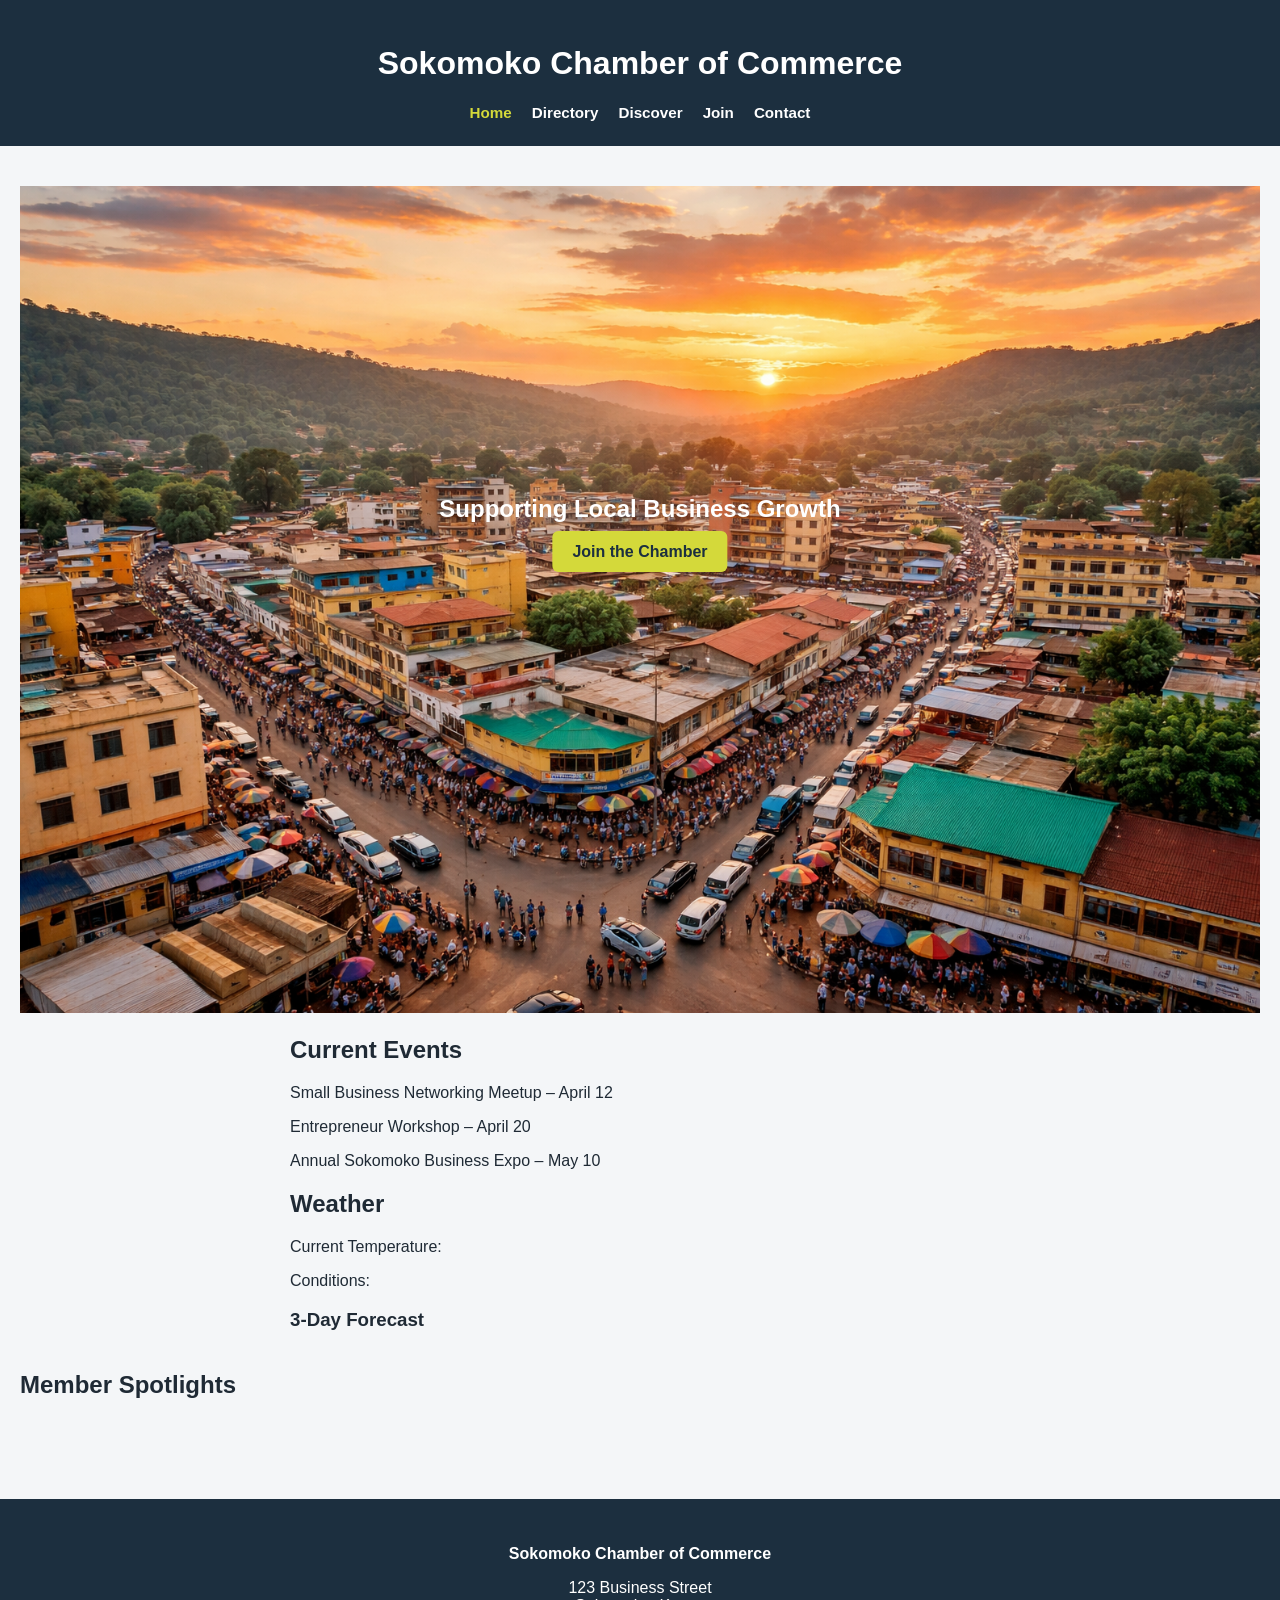
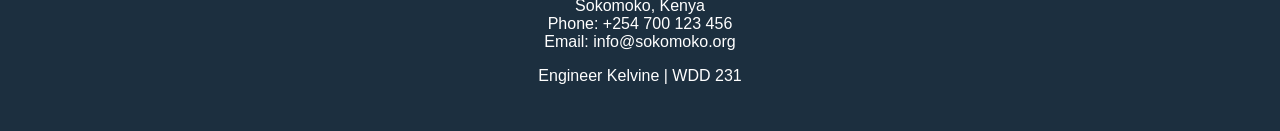
==== chamber/index.html @ 2cf3fa35 "13" ====
<!DOCTYPE html>
<html lang="en">

<head>
    <meta charset="UTF-8">
    <meta name="viewport" content="width=device-width, initial-scale=1.0">

    <title>Sokomoko Chamber of Commerce</title>

    <meta name="description" content="Welcome to the Sokomoko Chamber of Commerce. Discover businesses, events, and opportunities in Sokomoko.">
    <meta name="author" content="Kelvine Owino Inganga">

    <link rel="icon" href="images/favicon.png">

    <link rel="stylesheet" href="styles/normalize.css">
    <link rel="stylesheet" href="styles/small.css">
    <link rel="stylesheet" href="styles/larger.css">

    <script src="scripts/home.js" defer></script>
    <script src="scripts/date.js" defer></script>

</head>

<body>

    <header>

        <h1>Sokomoko Chamber of Commerce</h1>

        <button id="hamburger">☰</button>

        <nav id="navMenu">
            <ul>

                <li><a href="index.html" class="active">Home</a></li>
                <li><a href="directory.html">Directory</a></li>
                <li><a href="discover.html">Discover</a></li>
                <li><a href="join.html">Join</a></li>
                <li><a href="contact.html">Contact</a></li>

            </ul>
        </nav>

    </header>

    <main>

        <!-- HERO -->

        <section class="hero">

            <img src="images/hero.png" alt="Sokomoko city businesses">

            <div class="hero-text">

                <h2>Supporting Local Business Growth</h2>

                <a href="join.html" class="cta">Join the Chamber</a>

            </div>

        </section>


        <!-- CURRENT EVENTS -->

        <section class="events">

            <h2>Current Events</h2>

            <p>Small Business Networking Meetup – April 12</p>

            <p>Entrepreneur Workshop – April 20</p>

            <p>Annual Sokomoko Business Expo – May 10</p>

        </section>


        <!-- WEATHER -->

        <section class="weather">

            <h2>Weather</h2>

            <p>Current Temperature: <span id="current-temp"></span></p>

            <p>Conditions: <span id="weather-desc"></span></p>

            <h3>3-Day Forecast</h3>

            <div id="forecast"></div>

        </section>


        <!-- SPOTLIGHTS -->

        <section class="spotlights">

            <h2>Member Spotlights</h2>

            <div id="spotlight-container"></div>

        </section>

    </main>


    <footer>

        <p><strong>Sokomoko Chamber of Commerce</strong></p>

        <p>
            123 Business Street<br> Sokomoko, Kenya<br> Phone: +254 700 123 456<br> Email: info@sokomoko.org
        </p>

        <p>Engineer Kelvine | WDD 231</p>

        <p id="lastModified"></p>

    </footer>

</body>

</html>
---- chamber/styles/small.css ----
body {
    font-family: Roboto, Arial, sans-serif;
    margin: 0;
    background: #f4f6f8;
    color: #1f2a35;
}


/* HEADER */

header {
    background: #1c2f3f;
    color: white;
    padding: 1.5rem;
    text-align: center;
}


/* NAVIGATION */

nav ul {
    list-style: none;
    padding: 0;
    margin: 1rem 0 0 0;
    display: flex;
    justify-content: center;
    gap: 25px;
}

nav a {
    color: white;
    text-decoration: none;
    font-weight: 600;
    font-size: 0.95rem;
}

nav a:hover {
    color: #d4d93a;
}


/* Wayfinding (active page) */

nav a.active {
    color: #d4d93a;
}


/* HAMBURGER */

#hamburger {
    display: none;
    font-size: 1.8rem;
    background: none;
    border: none;
    color: white;
    cursor: pointer;
}


/* MAIN CONTENT */

main {
    padding: 40px 20px;
}


/* VIEW BUTTONS */

.view-buttons {
    text-align: center;
    margin-bottom: 30px;
}

button {
    padding: 12px 20px;
    margin-right: 10px;
    background: #1c2f3f;
    color: white;
    border: none;
    border-radius: 6px;
    cursor: pointer;
}

button:hover {
    background: #d4d93a;
    color: #1c2f3f;
}


/* GRID DIRECTORY */

.grid-view {
    display: grid;
    grid-template-columns: 1fr;
    gap: 25px;
}


/* BUSINESS CARD */

.card {
    background: white;
    padding: 25px;
    border-radius: 12px;
    box-shadow: 0 8px 20px rgba(0, 0, 0, 0.08);
    text-align: center;
    transition: transform 0.2s;
}

.card:hover {
    transform: translateY(-5px);
}

.card img {
    width: 120px;
    margin-bottom: 15px;
}

.card h3 {
    margin: 10px 0;
}

.card p {
    font-size: 0.9rem;
}


/* LIST VIEW */

.list-view {
    display: flex;
    flex-direction: column;
    gap: 15px;
}

.list-view .card {
    display: grid;
    grid-template-columns: 1fr 2fr 1fr;
    align-items: center;
    text-align: left;
}


/* Requirement: images hidden in list view */

.list-view img {
    display: none;
}


/* MOBILE NAVIGATION */

@media (max-width: 768px) {
    #hamburger {
        display: block;
        margin: 0 auto;
    }
    nav ul {
        display: none;
        flex-direction: column;
        gap: 10px;
        margin-top: 15px;
    }
    nav.open ul {
        display: flex;
    }
}

.hero {
    position: relative;
    text-align: center;
}

.hero img {
    width: 100%;
    height: auto;
}

.hero-text {
    position: absolute;
    top: 40%;
    left: 50%;
    transform: translate(-50%, -50%);
    color: white;
}

.cta {
    background: #d4d93a;
    padding: 12px 20px;
    color: #1c2f3f;
    font-weight: bold;
    text-decoration: none;
    border-radius: 6px;
}

.spotlights {
    margin-top: 40px;
}

#spotlight-container {
    display: grid;
    grid-template-columns: 1fr;
    gap: 20px;
}

.spotlight {
    background: white;
    padding: 20px;
    border-radius: 10px;
    text-align: center;
    box-shadow: 0 5px 10px rgba(0, 0, 0, 0.1);
}


/* FOOTER */

footer {
    background: #1c2f3f;
    color: white;
    text-align: center;
    padding: 30px;
    margin-top: 40px;
}
---- chamber/styles/larger.css ----
@media (min-width: 768px) {
    nav ul {
        display: flex;
        justify-content: center;
        gap: 20px;
    }
    .grid {
        grid-template-columns: repeat(3, 1fr);
    }
    .card img {
        max-width: 150px;
    }
}

@media (min-width: 768px) {
    #spotlight-container {
        grid-template-columns: repeat(3, 1fr);
    }
    .weather,
    .events {
        max-width: 700px;
        margin: auto;
    }
}
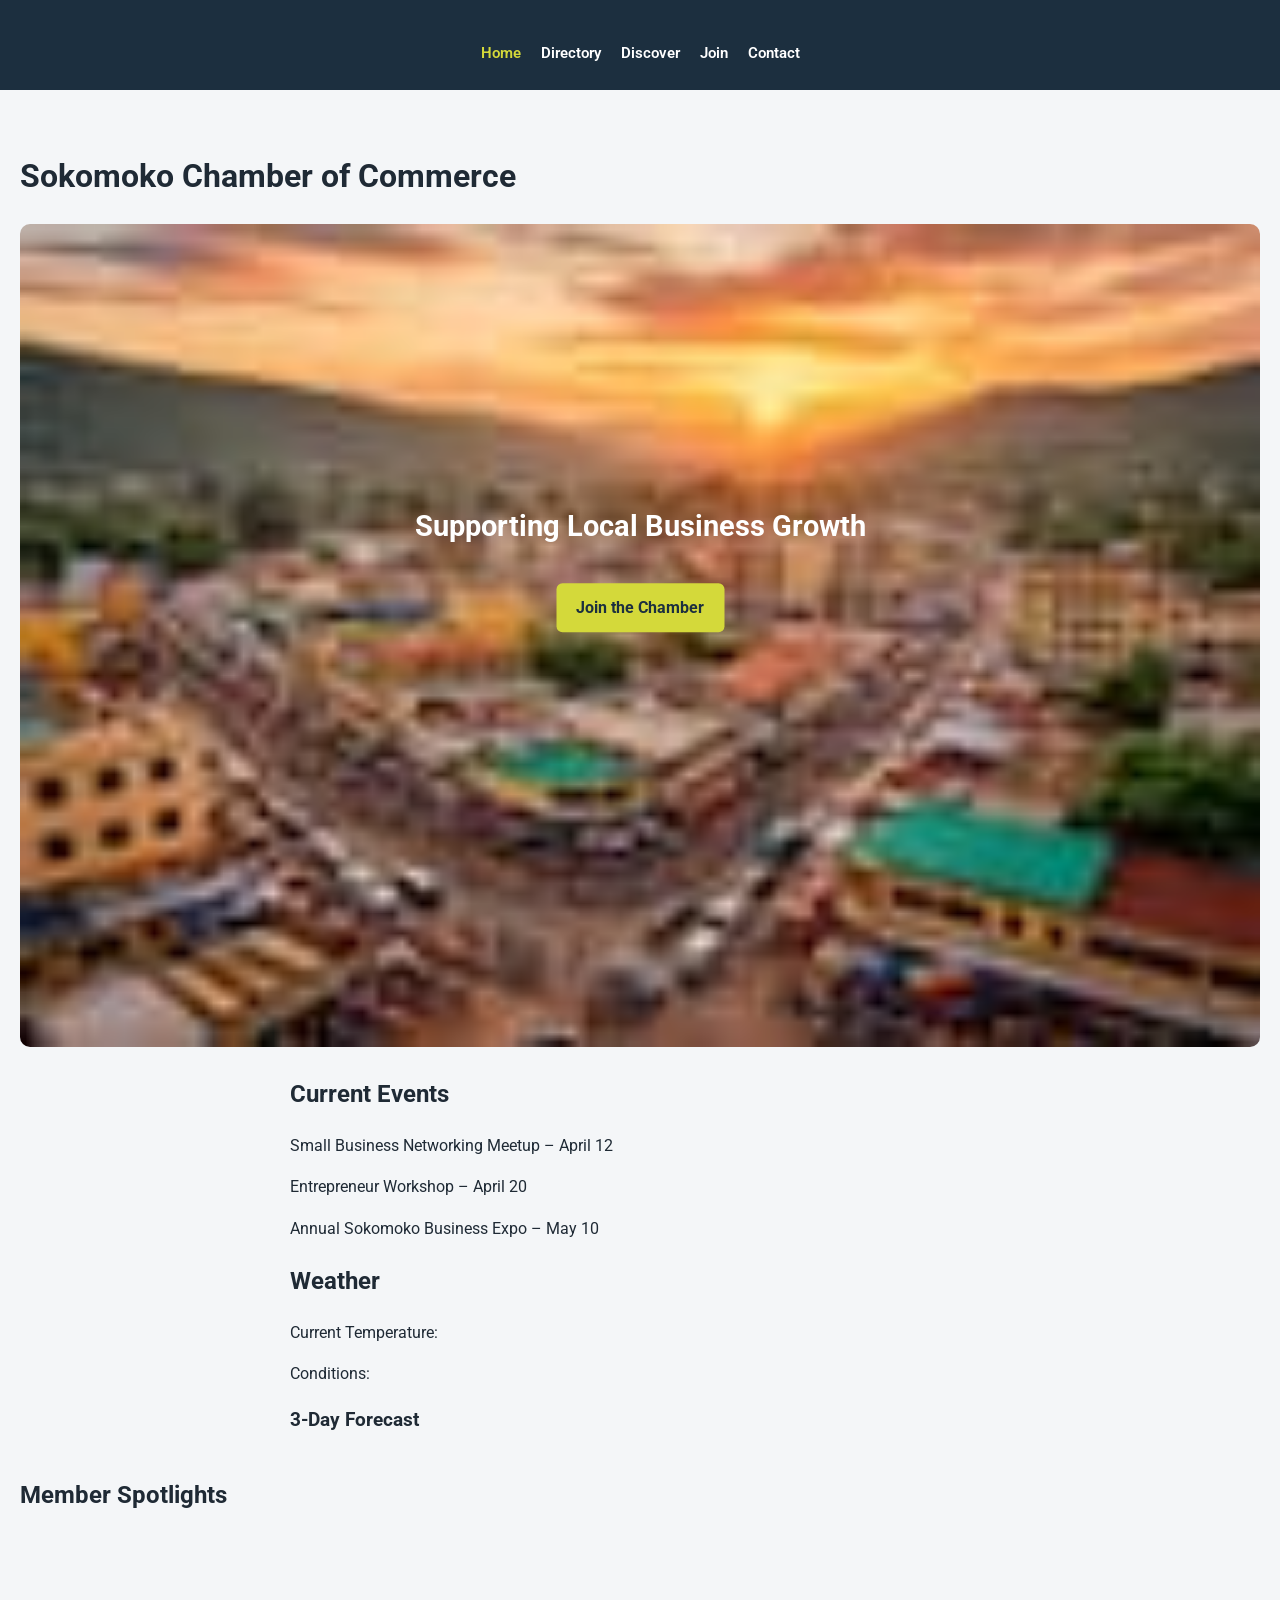
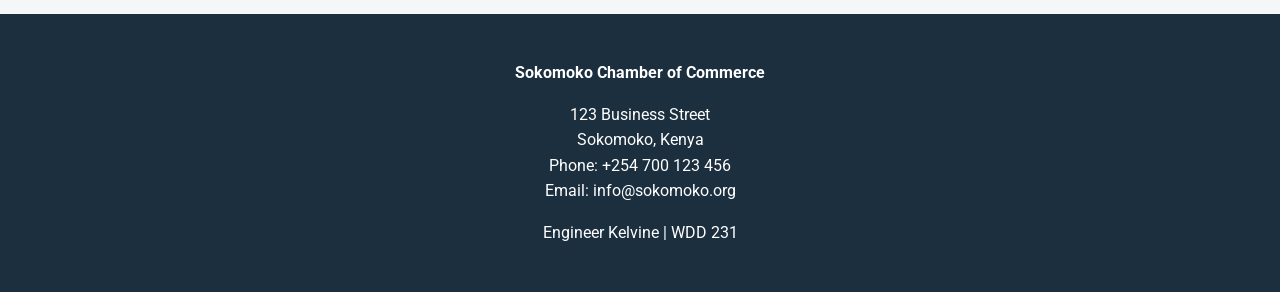
==== commit 4ad54859: "16" ====
--- a/chamber/index.html
+++ b/chamber/index.html
@@ -2,15 +2,30 @@
 <html lang="en">
 
 <head>
+
     <meta charset="UTF-8">
     <meta name="viewport" content="width=device-width, initial-scale=1.0">
 
     <title>Sokomoko Chamber of Commerce</title>
 
     <meta name="description" content="Welcome to the Sokomoko Chamber of Commerce. Discover businesses, events, and opportunities in Sokomoko.">
+
     <meta name="author" content="Kelvine Owino Inganga">
 
     <link rel="icon" href="images/favicon.png">
+
+    <!-- Open Graph Meta -->
+    <meta property="og:title" content="Sokomoko Chamber of Commerce - Supporting Local Business">
+    <meta property="og:description" content="Discover businesses, events, and opportunities in Sokomoko through the Chamber of Commerce.">
+    <meta property="og:image" content="https://yourgithubusername.github.io/chamber/images/hero.png">
+    <meta property="og:url" content="https://yourgithubusername.github.io/chamber/index.html">
+    <meta property="og:type" content="website">
+
+    <!-- Google Fonts -->
+    <link rel="preconnect" href="https://fonts.googleapis.com">
+    <link rel="preconnect" href="https://fonts.gstatic.com" crossorigin>
+
+    <link href="https://fonts.googleapis.com/css2?family=Roboto:wght@300;400;700&display=swap" rel="stylesheet">
 
     <link rel="stylesheet" href="styles/normalize.css">
     <link rel="stylesheet" href="styles/small.css">
@@ -25,12 +40,11 @@
 
     <header>
 
-        <h1>Sokomoko Chamber of Commerce</h1>
+        <nav class="navigation">
 
-        <button id="hamburger">☰</button>
+            <button id="hamburger">☰</button>
 
-        <nav id="navMenu">
-            <ul>
+            <ul id="navMenu">
 
                 <li><a href="index.html" class="active">Home</a></li>
                 <li><a href="directory.html">Directory</a></li>
@@ -39,17 +53,19 @@
                 <li><a href="contact.html">Contact</a></li>
 
             </ul>
+
         </nav>
 
     </header>
 
     <main>
 
-        <!-- HERO -->
+        <h1>Sokomoko Chamber of Commerce</h1>
 
+        <!-- HERO SECTION -->
         <section class="hero">
 
-            <img src="images/hero.png" alt="Sokomoko city businesses">
+            <img src="images/hero.jpg" alt="Sokomoko city businesses">
 
             <div class="hero-text">
 
@@ -61,24 +77,18 @@
 
         </section>
 
-
-        <!-- CURRENT EVENTS -->
-
+        <!-- EVENTS -->
         <section class="events">
 
             <h2>Current Events</h2>
 
             <p>Small Business Networking Meetup – April 12</p>
-
             <p>Entrepreneur Workshop – April 20</p>
-
             <p>Annual Sokomoko Business Expo – May 10</p>
 
         </section>
 
-
         <!-- WEATHER -->
-
         <section class="weather">
 
             <h2>Weather</h2>
@@ -93,9 +103,7 @@
 
         </section>
 
-
         <!-- SPOTLIGHTS -->
-
         <section class="spotlights">
 
             <h2>Member Spotlights</h2>
@@ -105,7 +113,6 @@
         </section>
 
     </main>
-
 
     <footer>
 
--- a/chamber/styles/small.css
+++ b/chamber/styles/small.css
@@ -1,8 +1,11 @@
+/* GLOBAL STYLES */
+
 body {
-    font-family: Roboto, Arial, sans-serif;
+    font-family: "Roboto", Arial, sans-serif;
     margin: 0;
     background: #f4f6f8;
     color: #1f2a35;
+    line-height: 1.6;
 }
 
 
@@ -39,14 +42,14 @@
 }
 
 
-/* Wayfinding (active page) */
+/* ACTIVE PAGE */
 
 nav a.active {
     color: #d4d93a;
 }
 
 
-/* HAMBURGER */
+/* HAMBURGER MENU */
 
 #hamburger {
     display: none;
@@ -65,6 +68,62 @@
 }
 
 
+/* HERO SECTION */
+
+.hero {
+    position: relative;
+    text-align: center;
+}
+
+.hero img {
+    width: 100%;
+    height: auto;
+    border-radius: 10px;
+}
+
+.hero-text {
+    position: absolute;
+    top: 40%;
+    left: 50%;
+    transform: translate(-50%, -50%);
+    color: white;
+}
+
+.hero-text h2 {
+    font-size: 1.8rem;
+}
+
+
+/* CALL TO ACTION BUTTON */
+
+.cta {
+    display: inline-block;
+    background: #d4d93a;
+    padding: 12px 20px;
+    color: #1c2f3f;
+    font-weight: bold;
+    text-decoration: none;
+    border-radius: 6px;
+    margin-top: 10px;
+}
+
+.cta:hover {
+    background: #c1c530;
+}
+
+
+/* EVENTS & WEATHER */
+
+.events,
+.weather {
+    margin-top: 40px;
+}
+
+.weather span {
+    font-weight: bold;
+}
+
+
 /* VIEW BUTTONS */
 
 .view-buttons {
@@ -136,16 +195,43 @@
 
 .list-view .card {
     display: grid;
-    grid-template-columns: 1fr 2fr 1fr;
+    grid-template-columns: 2fr 2fr 1fr;
     align-items: center;
     text-align: left;
-}
-
-
-/* Requirement: images hidden in list view */
+    padding: 15px 20px;
+}
+
+
+/* Hide images in list view */
 
 .list-view img {
     display: none;
+}
+
+
+/* SPOTLIGHT SECTION */
+
+.spotlights {
+    margin-top: 40px;
+}
+
+#spotlight-container {
+    display: grid;
+    grid-template-columns: 1fr;
+    gap: 20px;
+}
+
+.spotlight {
+    background: white;
+    padding: 20px;
+    border-radius: 10px;
+    text-align: center;
+    box-shadow: 0 5px 10px rgba(0, 0, 0, 0.1);
+}
+
+.spotlight img {
+    width: 100px;
+    margin-bottom: 10px;
 }
 
 
@@ -167,51 +253,6 @@
     }
 }
 
-.hero {
-    position: relative;
-    text-align: center;
-}
-
-.hero img {
-    width: 100%;
-    height: auto;
-}
-
-.hero-text {
-    position: absolute;
-    top: 40%;
-    left: 50%;
-    transform: translate(-50%, -50%);
-    color: white;
-}
-
-.cta {
-    background: #d4d93a;
-    padding: 12px 20px;
-    color: #1c2f3f;
-    font-weight: bold;
-    text-decoration: none;
-    border-radius: 6px;
-}
-
-.spotlights {
-    margin-top: 40px;
-}
-
-#spotlight-container {
-    display: grid;
-    grid-template-columns: 1fr;
-    gap: 20px;
-}
-
-.spotlight {
-    background: white;
-    padding: 20px;
-    border-radius: 10px;
-    text-align: center;
-    box-shadow: 0 5px 10px rgba(0, 0, 0, 0.1);
-}
-
 
 /* FOOTER */
 
--- a/chamber/styles/larger.css
+++ b/chamber/styles/larger.css
@@ -10,9 +10,6 @@
     .card img {
         max-width: 150px;
     }
-}
-
-@media (min-width: 768px) {
     #spotlight-container {
         grid-template-columns: repeat(3, 1fr);
     }
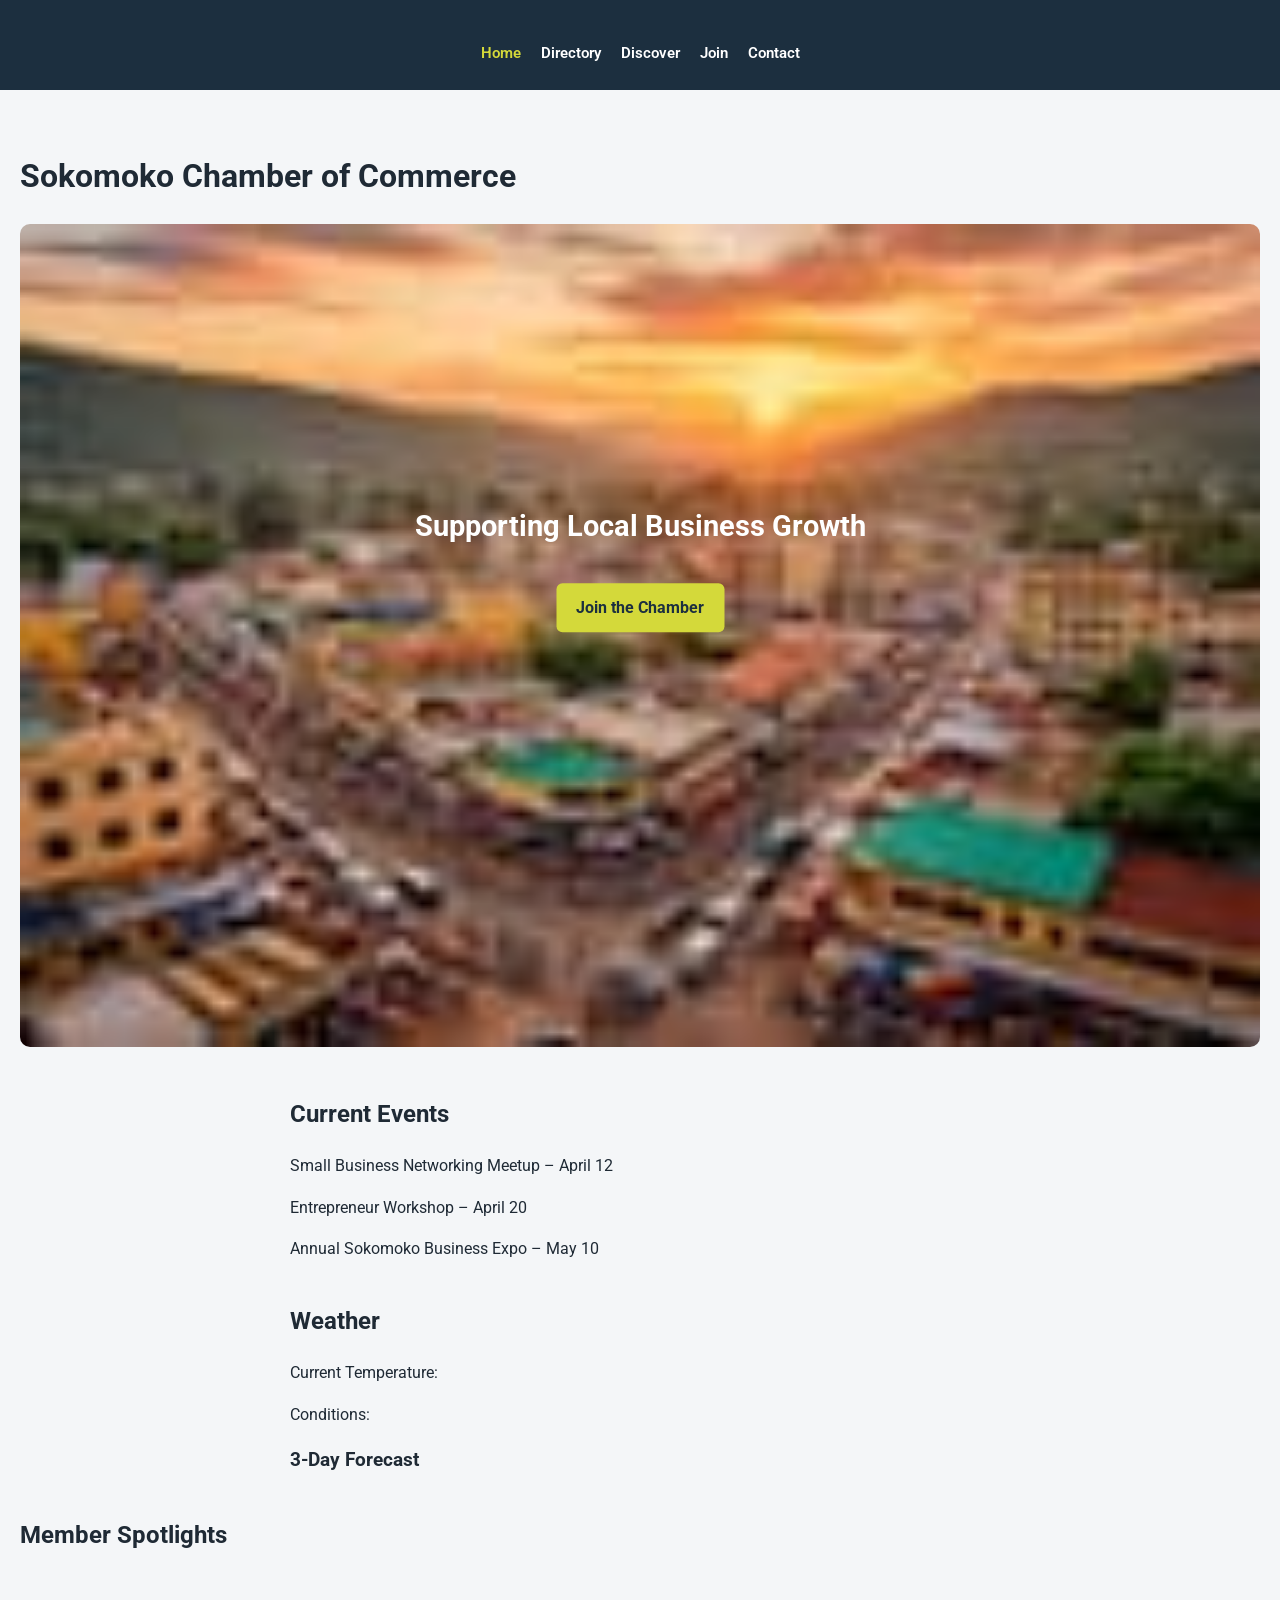
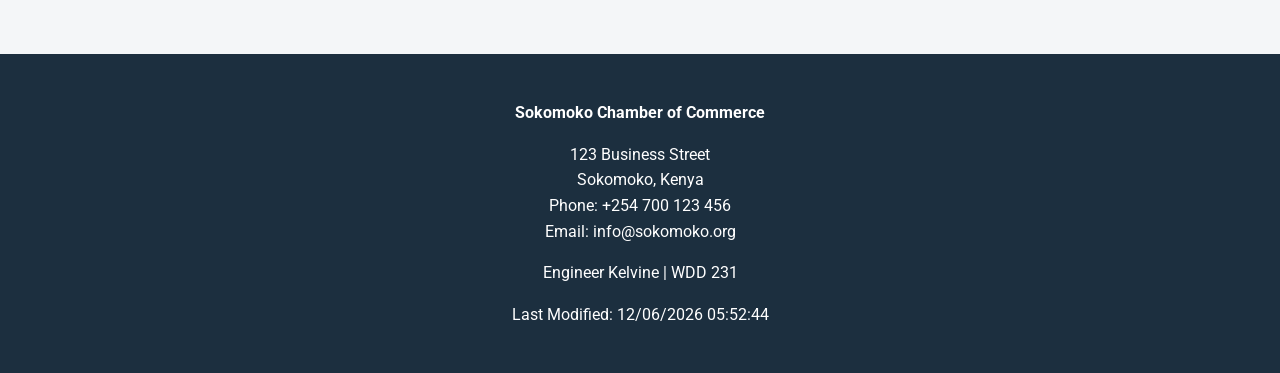
==== commit c11c65bc: "Final" ====
--- a/chamber/index.html
+++ b/chamber/index.html
@@ -17,8 +17,8 @@
     <!-- Open Graph Meta -->
     <meta property="og:title" content="Sokomoko Chamber of Commerce - Supporting Local Business">
     <meta property="og:description" content="Discover businesses, events, and opportunities in Sokomoko through the Chamber of Commerce.">
-    <meta property="og:image" content="https://yourgithubusername.github.io/chamber/images/hero.png">
-    <meta property="og:url" content="https://yourgithubusername.github.io/chamber/index.html">
+    <meta property="og:image" content="https://kelvine123.github.io/chamber/images/hero.png">
+    <meta property="og:url" content="https://kelvine123.github.io/chamber/index.html">
     <meta property="og:type" content="website">
 
     <!-- Google Fonts -->
@@ -42,7 +42,7 @@
 
         <nav class="navigation">
 
-            <button id="hamburger">☰</button>
+            <button id="hamburger" aria-label="Open navigation menu">☰</button>
 
             <ul id="navMenu">
 
--- a/chamber/styles/small.css
+++ b/chamber/styles/small.css
@@ -233,6 +233,9 @@
     width: 100px;
     margin-bottom: 10px;
 }
+
+
+/* MOBILE NAVIGATION */
 
 
 /* MOBILE NAVIGATION */
@@ -247,8 +250,9 @@
         flex-direction: column;
         gap: 10px;
         margin-top: 15px;
+        text-align: center;
     }
-    nav.open ul {
+    #navMenu.open {
         display: flex;
     }
 }
--- a/chamber/styles/larger.css
+++ b/chamber/styles/larger.css
@@ -1,21 +1,36 @@
+/* LARGE SCREEN STYLES */
+
 @media (min-width: 768px) {
+    /* Hide hamburger on larger screens */
+    #hamburger {
+        display: none;
+    }
+    /* Navigation layout */
     nav ul {
         display: flex;
         justify-content: center;
         gap: 20px;
     }
+    /* Directory grid layout */
     .grid {
+        display: grid;
         grid-template-columns: repeat(3, 1fr);
+        gap: 20px;
     }
+    /* Business images */
     .card img {
         max-width: 150px;
     }
+    /* Spotlight layout */
     #spotlight-container {
+        display: grid;
         grid-template-columns: repeat(3, 1fr);
+        gap: 20px;
     }
+    /* Weather & Events centered */
     .weather,
     .events {
         max-width: 700px;
-        margin: auto;
+        margin: 40px auto;
     }
 }
